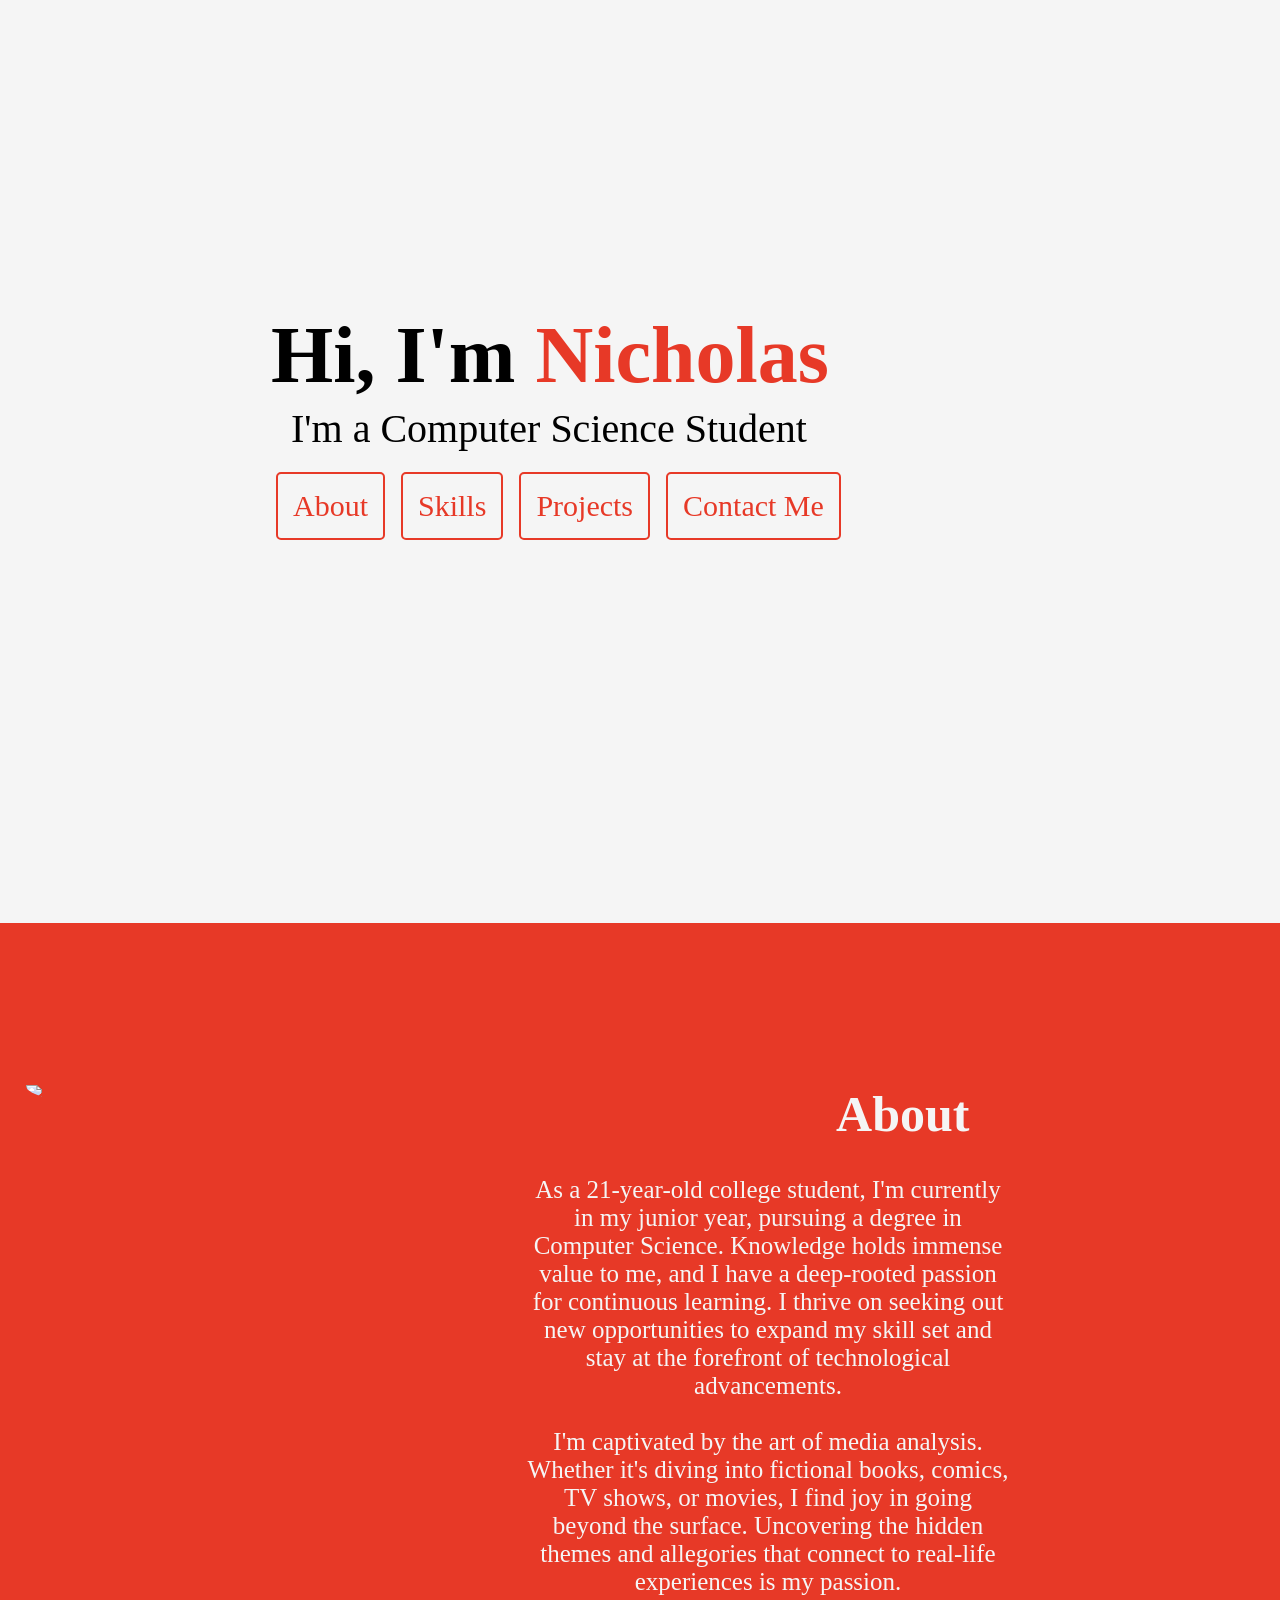
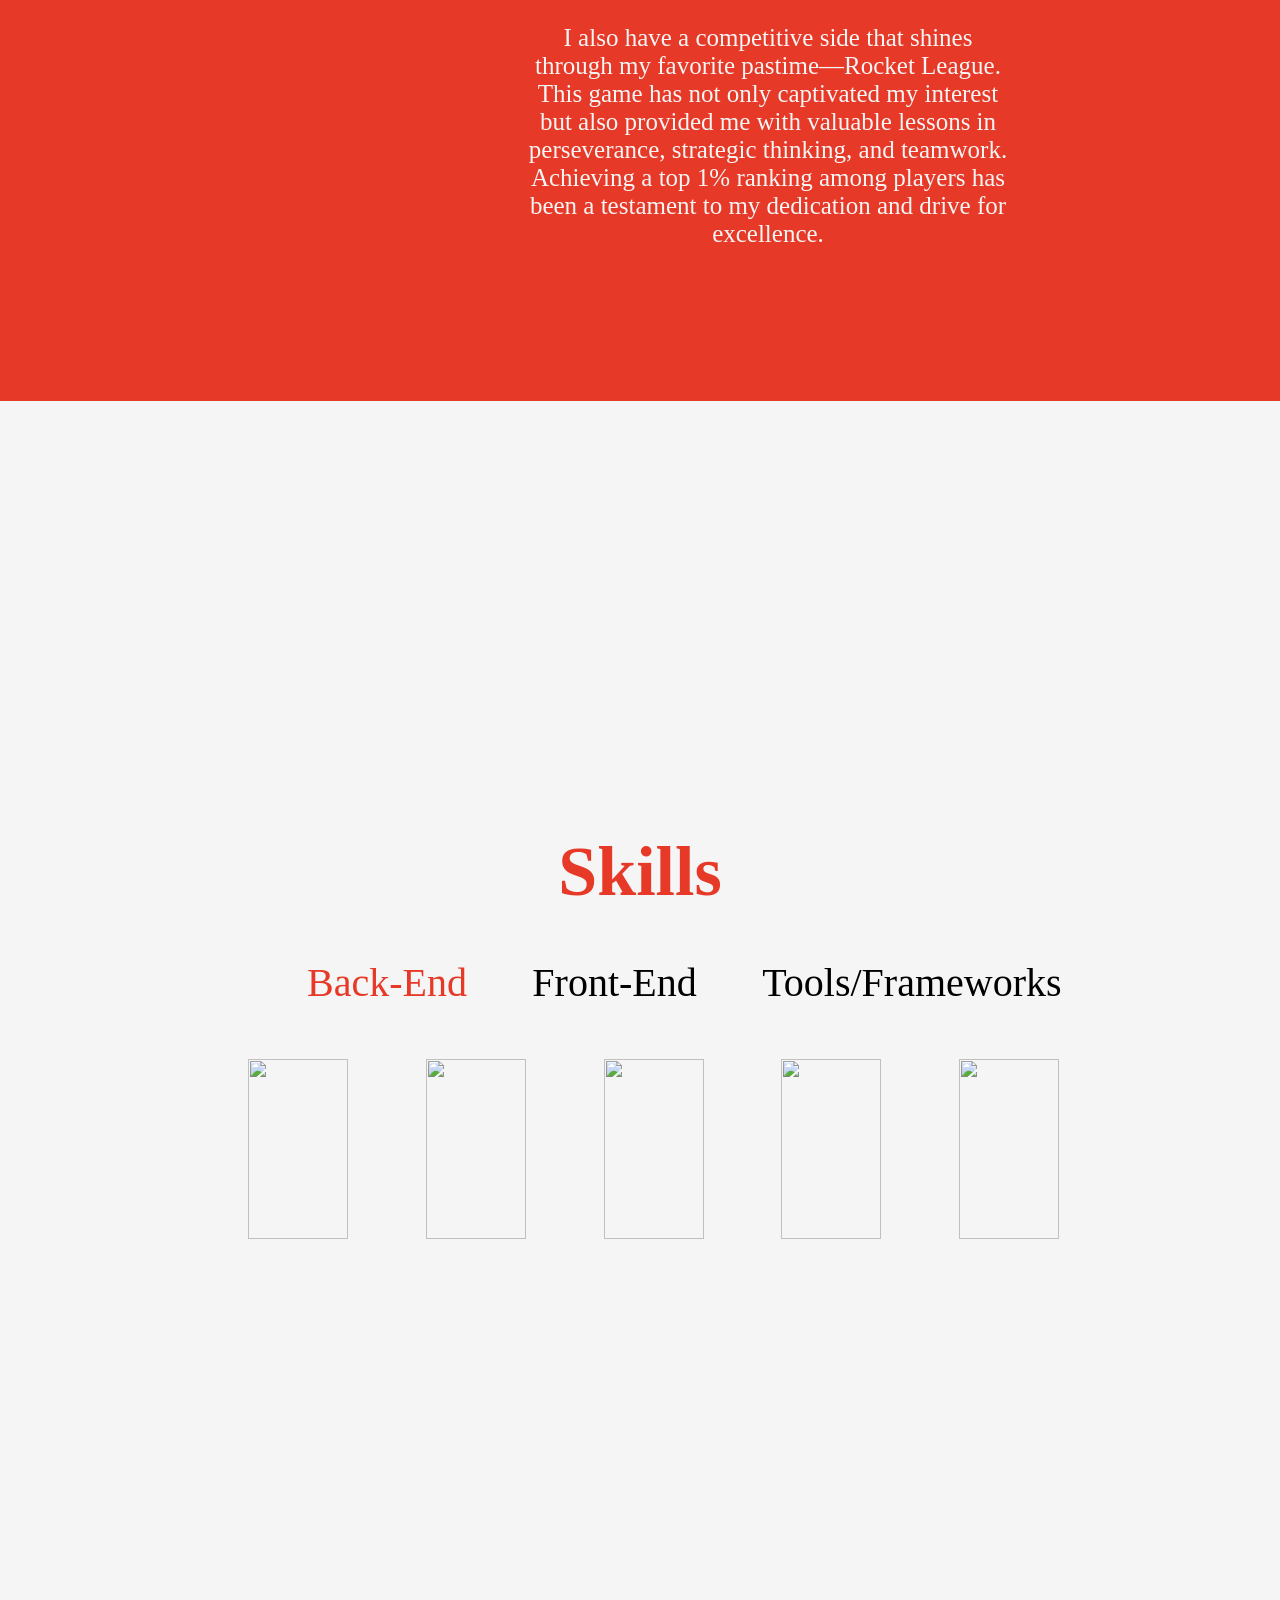
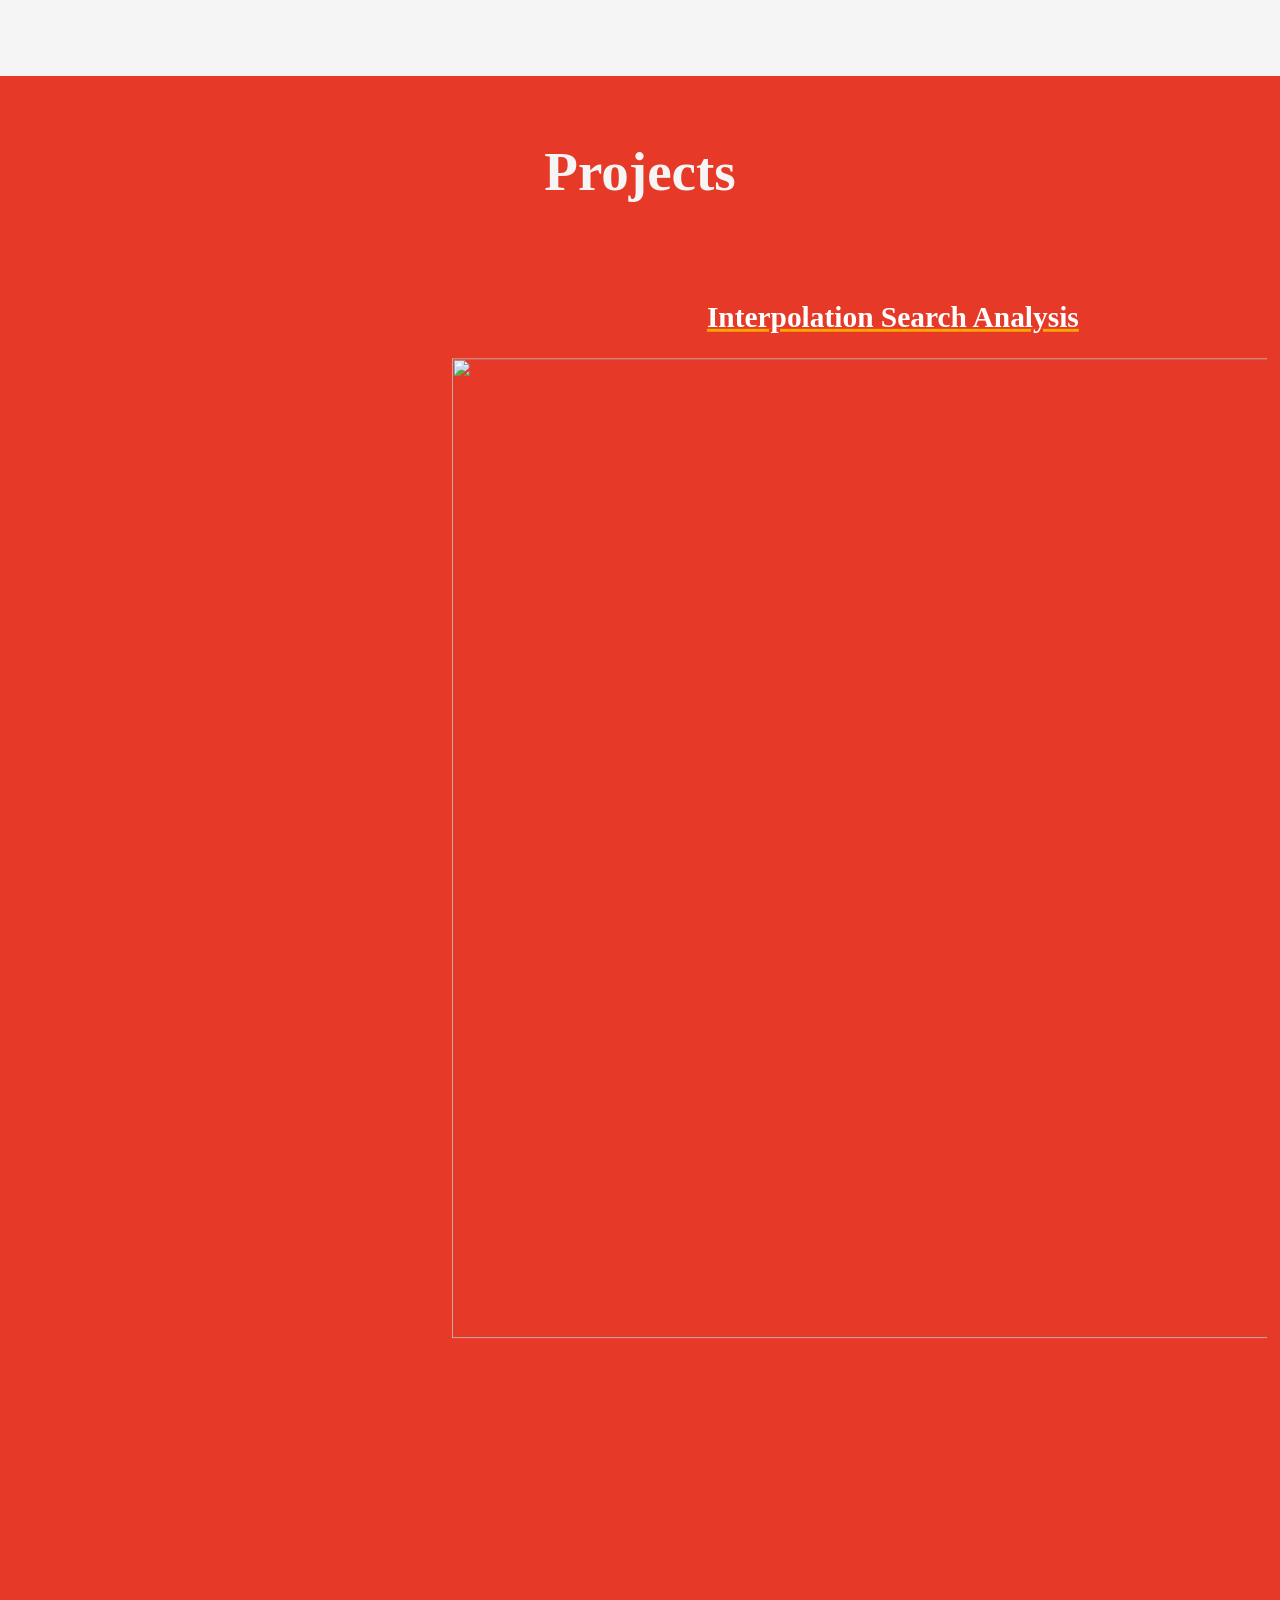
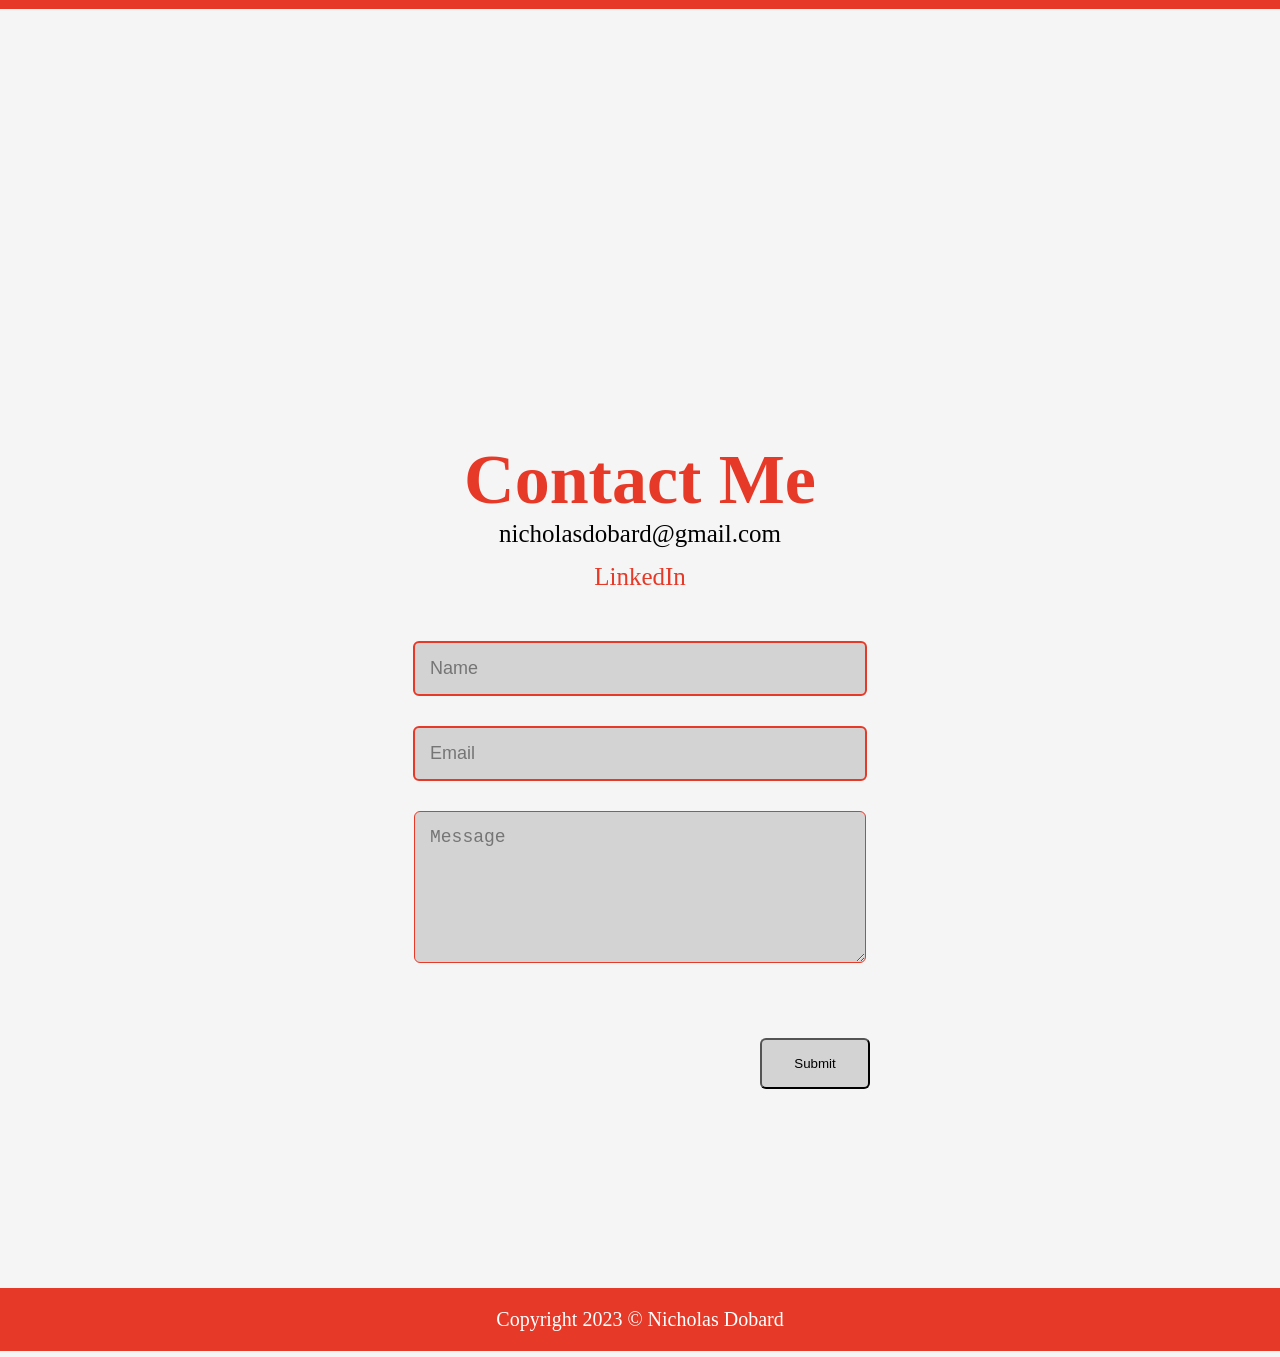
==== index.html @ c78c28ea "Portfolio Code commited outside of folder" ====
<!DOCTYPE html>
<html lang="en">
<head>
    <meta charset="UTF-8">
    <meta http-equiv="X-UA-Compatible" content="IE=edge">
    <meta name="viewport" content="width=device-width, initial-scale=1.0">
    <title>My Portfolio</title>
    <link rel="stylesheet" href="portfolio.css">
</head>
<body>
    <div class="container1">
        <ul class="particles">
          <li></li>
          <li></li>
          <li></li>
          <li></li>
          <li></li>
          <li></li>
          <li></li>
          <li></li>
          <li></li>
          <li></li>
        </ul>
    </div>
    <div id="wrapper">
        <!-- <div class="fixed-navbar">
            <li> <a href="#about">About</a></li>
            <li><a href="#skills">Skills</a></li>
            <li><a href="#projects">Projects</a></li>
            <li><a href="#contact">Contact Me</a></li>
        </div> -->
        <div class="wrapper" id="header-wrapper">
            <div class="header animate">
                <div class="introduction">
                    <h1>Hi, I'm <span>Nicholas</span></h1>
                    <p>I'm a Computer Science Student</p>
                </div>
                <div class="nav animate">
                    <ul class="animate">
                        <li> <a href="#about">About</a></li>
                        <li><a href="#skills">Skills</a></li>
                        <li><a href="#projects">Projects</a></li>
                        <li><a href="#contact">Contact Me</a></li>
                    </ul>
                </div>
            </div>
        </div>

        <div class="wrapper" id="about-wrapper">
            <div class="about animate" id="about">
                <div class="about-col-1">
                    <img src="/Images/Professional_Picture.PNG" width="500px" heigth="500px">
                </div>
                <div class="about-col-2">
                    <h1>About</h1>
                    <p class="description"> As a 21-year-old college student, I'm currently in my junior year,
                                            pursuing a degree in Computer Science. Knowledge holds immense value to me, 
                                            and I have a deep-rooted passion for continuous learning. I thrive on seeking 
                                            out new opportunities to expand my skill set and stay at the forefront of technological advancements.
                                            <br><br>
                                            I'm captivated by the art of media analysis. Whether it's diving into fictional books, comics, TV shows, or movies, 
                                            I find joy in going beyond the surface. Uncovering the hidden themes and allegories that connect to real-life 
                                            experiences is my passion.
                                            <br><br>
                                            I also have a competitive side that shines through my favorite pastime—Rocket League. This game has not only captivated 
                                            my interest but also provided me with valuable lessons in perseverance, strategic thinking, and teamwork. Achieving a 
                                            top 1% ranking among players has been a testament to my dedication and drive for excellence.
                    </p>
                </div>
            </div>
        </div>
        
        <div class="wrapper" id="skills-wrapper">
            <div class="skills animate" id="skills">
                <h1>Skills</h1>
                <ul class="option-titles">
                    <li class="options active-option" onclick="opentab('back-end')">Back-End</li>
                    <li class="options" onclick="opentab('front-end')">Front-End</li>
                    <li class="options" onclick="opentab('tools-and-frameworks')">Tools/Frameworks</li>
                </ul>
                <ul class="option-contents active-tab" id="back-end">
                    <li><img src="/Images/Java_Logo.png"></li>
                    <li><img src="/Images/C_Logo.png"></li>
                    <li><img src="/Images/Assembly_Language_Logo.png"></li>
                    <li><img src="/Images/Python_Logo.png"></li>
                    <li><img src="/Images/SQL_Logo.png"></li>
                </ul>
                <ul class="option-contents" id="front-end">
                    <li><img src="/Images/HTML5_Logo.svg.png" id="html-logo"></li>
                    <li><img src="/Images/CSS_Logo.png" id="css-logo"></li>
                    <li><img src="/Images/JavaScript_Logo.png" id="javascript-logo"></li>
                </ul>
                <ul class="option-contents" id="tools-and-frameworks">
                    <li><img src="/Images/Git_Logo.png" id="git-logo"></li>
                    <li><img src="/Images/GitHub_Logo.png" id="github-logo"></li>
                    <li><img src="/Images/VSCode_Logo.svg.png"></li>
                </ul>
            </div>
        </div>
        
        <div class="wrapper" id="projects-wrapper">
            <div class="projects animate" id="projects">
                <h1>Projects</h1>
                <div class="projects-slider">
                    <div id="project1">
                        <a href="#"><h2>Interpolation Search Analysis</h2></a>
                        <img src="/Images/Interpolation_Search_PP_Screenshot.PNG" class="project-image">
                    </div>
    
                    <!-- <div id="project2">
                        <img src="/Images/PlaceHolder.png" class="project-image">
                    </div> -->
    
                    <!-- <div id="project3">
                        <img src="/Images/PlaceHolder.png" class="project-image">
                    </div> -->
                </div>
            </div>
        </div>
        
        <div class="wrapper" id="contact-wrapper">
            <div class="contact animate" id="contact">
                <h1>Contact Me</h1>
                <div class="contact-form">
                    <p>nicholasdobard@gmail.com</p>
                    <p class="linkedin"><a target="_blank" href="https://www.linkedin.com/in/nicholas-dobard-ab93b124b/">LinkedIn</a></p>
                    <form name="contact-me" id="contact-form" method="POST" action="https://script.google.com/macros/s/AKfycbzdjwqutkIZ5QpeIM6JrHHH19_CLEbJBkYgJ1dKr4eNOBIBSAzCtzyjX-JtgsGbfuw4/exec">
                        <input name="Name" type="text" id="name" placeholder="Name" required>
                        <input name="Email" type="email" id="email" placeholder="Email" required>
                        <textarea name="Message" rows="6" placeholder="Message"></textarea>
                        <div class="button">
                            <div class="lds-ring hide" id="lds-ring"><div></div><div></div><div></div><div></div></div>
                            <button type="submit" class="btn" id="submit-button">Submit</button>
                        </div>
                    </form>
                </div>
                <div class="contact-form-success">
                    <span class="animate" id="success-msg"></span>
                </div>
            </div>
        </div>
        
        <div id="footer-wrapper">
            <div class="footer">
                <div class="copyright">
                    <p>Copyright 2023 © Nicholas Dobard</p>
                </div>
            </div>
        </div>
        
    </div>

    
</body>
<script type="text/javascript" src="portfolio.js"></script>
</html>
---- portfolio.css ----
body {
    background-color: #F5F5F5;
    width: 100%;
    height: 100%;
    padding: 0px;
    margin: 0px;
}

#wrapper {
    display: flex;
    flex-wrap: wrap;
    justify-content: space-between;
}

.fixed-navbar {
    overflow: hidden;
    background-color: #333;
    position: fixed;
    top: 0;
    right: 0;
    float: right;
    height: 100px;
    z-index: 9999;
}

.header span {
    color: #E73927;
}

html {
    scroll-behavior: smooth;
}

.hide {
    display: none;
}

.invisible {
    visibility: hidden;
}

#header-wrapper {
    position: relative;
    font-size: 40px;
    margin-left: 20%;
    margin-top: 20%;
}

.header {
    /* position: relative;
    font-size: 40px;
    margin-left: 20%;
    margin-top: 20%; */
}

.header h1 {
    margin-left: 15px;
}

.header p {
    margin-top: -50px;
    margin-left: 35px;
}

.header ul {
    margin: 0;
    padding: 0;
    list-style: none;
    font-size: 30px;
    margin-top: -20px;
}

.header li {
    float: left;
}

.header li a {
    display: block;
    box-shadow: inset 0 0 0 0 #E73927;
    color: #E73927;
    padding: 0 .25rem;
    margin: 0 -.25rem;
    transition: color .3s ease-in-out, box-shadow .6s ease-in-out;
    margin-left: 20px;
    padding: 15px;
    text-decoration: inherit;
    color: inherit;
    border: solid 2px #E73927;
    border-radius: 5px;
    color: #E73927;
}

.header li a:hover {
    box-shadow: inset 200px 0 0 0 #E73927;
    color: black;
}

#about-wrapper {
    background-color: #E73927;
    position: relative;
    width: 100%;
    margin-top: 30%;
    text-align: center;
}

.about {
    /* background-color: #E73927;
    position: relative;
    width: 100%;
    margin-top: 30%;
    text-align: center; */
}

.about h1 {
    font-size: 50px;
    color: #F5F5F5;
    padding-top: 10%;
    padding-left: 20%;
}


.about .description {
    font-size: 25px;
    color: #F5F5F5;
    padding-left: 41%;
    max-width: 38%;
    min-width: 38%;
    padding-bottom: 10%;
}

@media screen and (max-width: 660px) {
    .about h1 {
        font-size: 40px;
    }

    .about .description {
        font-size: 18px;
    }
}

.about img {
    position: relative;
    float: left;
    padding-top: 10%;
    padding-left: 2%;
    border-radius: 50%;
}

#skills-wrapper {
    position: relative;
    width: 100%;
    margin-top: 30%;
    text-align: center;
}

.skills {
    /* position: relative;
    width: 100%;
    margin-top: 30%;
    text-align: center; */
}

.skills h1 {
    font-size: 70px;
    color: #E73927;
}

.skills ul {
    list-style: none;
    display: block;
    padding-right: 1%;
}

.options {
    font-size: 40px;
    display: inline-block;
    margin-left: 5%;
    cursor: pointer;
}

.options:hover {
    color: #E73927;
}

.options.active-option {
    color: #E73927;
}

.options::after {
    content: '';
    background: #681c75;
    position: absolute;
}

.options.active-option::after {
    width: 100%;
}

.option-contents.active-tab li {
    display: inline-flex;
    flex-wrap: wrap;
    padding: 3%;
}

.option-contents li {
    display: none;
}

.skills img {
    width: 100px;
    height: 180px;
}

#css-logo {
    width: 170px;
    height: 210px;
}

#html-logo {
    width: 150px;
    height: 180px;
}

#javascript-logo {
    width: 120px;
    height: 180px;
}

#git-logo {
    width: 300px;
    height: 180px;
}

#github-logo {
    width: 200px;
    padding-right: 120px;
}

#projects-wrapper {
    background-color: #E73927;
    position: relative;
    width: 100%;
    margin-top: 30%;
}

.projects {
    /* background-color: #E73927;
    position: relative;
    width: 100%;
    margin-top: 30%; */
}

.projects h1 {
    font-size: 55px;
    margin-top: 5%;
    text-align: center;
    color: #F5F5F5;
}

.project-image {
    width: 900px;
    height: 1000px;
}

.projects-slider.active {
    cursor: grabbing;
    cursor: -webkit-grabbing;
    transform: scale(1);
}

.projects-slider::-webkit-scrollbar {
    display: none;
}

.projects-slider {
    margin-bottom: 10%;
    transform: scale(0.98);
    overflow-x: auto;
    overflow-y: hidden;
    white-space: nowrap;
    cursor: grab;
    -ms-overflow-style: none;
    scrollbar-width: none;
}



.projects-slider div {
    display: inline-block;
    padding-top: 2%;
    margin-bottom: 10%;
}

.projects-slider div + div {
    margin-left: 30%;
}

#project1 {
    margin-left: 35%;
}

#project1 h2 {
    color: white;
    font-size: 30px;
    text-align: center;
}

#project1 a {
    color: orange;
}

#project1 a:hover {
    top: -10px;
    color: purple;
}

#contact-wrapper {
    width: 100%;
    position: relative;
    margin-top: 30%;
    text-align: center;
}

.contact {
    /* width: 100%;
    position: relative;
    margin-top: 30%;
    text-align: center; */
}

.contact h1 {
    margin-bottom: 0;
    font-size: 70px;
    color: #E73927;
}

.contact p {
    margin-top: 0;
    margin-bottom: 0;
    font-size: 25px;
}

.contact-form-success {
    margin-top: 5%;
}

.contact span {
    font-size: 35px;
}

.linkedin a {
    display: inline-block; 
    position: relative;
    text-decoration: none;
    color: #E73927;
    cursor: pointer;
    top: 0;
    transition: top ease 0.5s;
}

.linkedin a:hover {
    top: -10px;
}

.contact p + p {
    padding-top: 15px;
}

.contact-form {
    position: relative;
    max-width: 700px;
    margin: auto;
}

form {
    display: inline-block;
    align-items: center;
    padding-top: 5%;
}

form input, form textarea {
    background: #D3D3D3;
    color: #E73927;
    font-size: 18px;
    border-style: solid;
    border-color: #E73927;
    border-radius: 6px;
    padding: 15px;
    margin: 15px 0;
    width: 60%;
    float: center;
}

.button {
    margin: 8%;
    margin-bottom: 1%;
    padding-left: 50%;
}

.btn {
    padding: 16px 32px;
    border-radius: 6px;
    cursor: pointer;
    background-color: #D3D3D3;
}

.btn:active {
    background-color: #E73927;
}

#success-msg {
    color: #E73927;
}

#footer-wrapper {
    width: 100%;
    margin-top: 10%;
    background-color: #E73927;
    text-align: center;
    font-size: 20px;
    color: white;
}

.footer {
    /* width: 100%;
    margin-top: 10%;
    background-color: #E73927;
    text-align: center;
    font-size: 20px;
    color: white; */
}



/* Background!! */
.container1 {
    z-index: -9999;
    position: absolute;
    width: 100%;
    height: 120%;
}

.particles {
    position: absolute;
    top: 0;
    left: 0;
    width: 100%;
    height: 100%;
    overflow: hidden;
    margin: 0px;
    padding: 0px;
}
  
.particles li {
    position: absolute;
    display: block;
    list-style: none;
    width: 20px;
    height: 20px;
    background: rgba(255, 255, 255, 0.2);
    -webkit-animation: animate 25s linear infinite;
    animation: animate 25s linear infinite;
    bottom: -150px;
  
    &:nth-child(1) {
        left: 25%;
        width: 80px;
        height: 80px;
        -webkit-animation-delay: 0s;
        animation-delay: 0s;
        background: #f25f5c;
    }
    &:nth-child(2) {
        left: 10%;
        width: 20px;
        height: 20px;
        -webkit-animation-delay: 2s;
        animation-delay: 2s;
        -webkit-animation-duration: 12s;
        animation-duration: 12s;
        background: #ffe066;
    }
    &:nth-child(3) {
        left: 70%;
        width: 20px;
        height: 20px;
        -webkit-animation-delay: 4s;
        animation-delay: 4s;
        background: #247ba0;
    }
    &:nth-child(4) {
        left: 40%;
        width: 60px;
        height: 60px;
        -webkit-animation-delay: 0s;
        animation-delay: 0s;
        -webkit-animation-duration: 18s;
        animation-duration: 18s;
        background: #70c1b3;
    }
    &:nth-child(5) {
        left: 65%;
        width: 20px;
        height: 20px;
        -webkit-animation-delay: 0s;
        animation-delay: 0s;
        background: #50514f;
    }
    &:nth-child(6) {
        left: 75%;
        width: 110px;
        height: 110px;
        -webkit-animation-delay: 3s;
        animation-delay: 3s;
        background: #f25f5c;
    }
    &:nth-child(7) {
        left: 35%;
        width: 150px;
        height: 150px;
        -webkit-animation-delay: 7s;
        animation-delay: 7s;
        background: #ffe066;
    }
    &:nth-child(8) {
        left: 50%;
        width: 25px;
        height: 25px;
        -webkit-animation-delay: 15s;
        animation-delay: 15s;
        -webkit-animation-duration: 45s;
        animation-duration: 45s;
        background: #247ba0;
    }
    &:nth-child(9) {
        left: 20%;
        width: 15px;
        height: 15px;
        -webkit-animation-delay: 2s;
        animation-delay: 2s;
        -webkit-animation-duration: 35s;
        animation-duration: 35s;
        background: #70c1b3;
    }
    &:nth-child(10) {
        left: 85%;
        width: 150px;
        height: 150px;
        -webkit-animation-delay: 0s;
        animation-delay: 0s;
        -webkit-animation-duration: 11s;
        animation-duration: 11s;
        background: #50514f;
    }
}


/* Animations!! */

.animate.wipe-enter {
    animation-name: wipe-enter;
    animation-duration: 1s;
}

@keyframes wipe-enter {
    0% {
        transform: scale(0, .025);
    }

    50% {
        transform: scale(1, .025);
    }
}

.animate.pop {
    animation-fill-mode: both;
    animation-duration: 1.2s;
    animation-delay: 0.2s;
    animation-name: pop;
    animation-timing-function: cubic-bezier(.26, .53, .74, 1.48);
}

@keyframes pop {
    0% {
        opacity: 0;
        transform: scale(0.5, 0.5);
    }

    100% {
        opacity: 1;
        transform: scale(1, 1);
    }
}

.animate.fade-out {
    animation-duration: .6s;
    animation-name: fade-out;
}

@keyframes fade-out {
    0% {
        opacity: 1;
    }
    
    100% {
        opacity: 0;
    }
}

@-webkit-keyframes animate {
    0% {
      -webkit-transform: translateY(0) rotate(0deg);
      transform: translateY(0) rotate(0deg);
      opacity: 1;
      border-radius: 0;
    }
    100% {
      -webkit-transform: translateY(-1000px) rotate(720deg);
      transform: translateY(-1000px) rotate(720deg);
      opacity: 0;
      border-radius: 50%;
    }
}
  
  @keyframes animate {
    0% {
      -webkit-transform: translateY(0) rotate(0deg);
      transform: translateY(0) rotate(0deg);
      opacity: 1;
      border-radius: 0;
    }
    100% {
      -webkit-transform: translateY(-1000px) rotate(720deg);
      transform: translateY(-1000px) rotate(720deg);
      opacity: 0;
      border-radius: 50%;
    }
}

/* Animation Delays */
.delay-1 { animation-delay: 0.6s}
.delay-2 { animation-delay: 0.7s}
.delay-3 { animation-delay: 0.8s}

/* Loading Animation */
.lds-ring {
    display: inline-block;
    position: relative;
    width: 80px;
    height: 80px;
}

.lds-ring.hide {
    display: none;
}

  .lds-ring div {
    box-sizing: border-box;
    display: block;
    position: absolute;
    width: 64px;
    height: 64px;
    margin: 8px;
    border: 8px solid #E73927;
    border-radius: 50%;
    animation: lds-ring 1.2s cubic-bezier(0.5, 0, 0.5, 1) infinite;
    border-color: #E73927 transparent transparent transparent;
}

  .lds-ring div:nth-child(1) {
    animation-delay: -0.45s;
}

  .lds-ring div:nth-child(2) {
    animation-delay: -0.3s;
}

  .lds-ring div:nth-child(3) {
    animation-delay: -0.15s;
}

  @keyframes lds-ring {
    0% {
      transform: rotate(0deg);
    }
    100% {
      transform: rotate(360deg);
    }
}
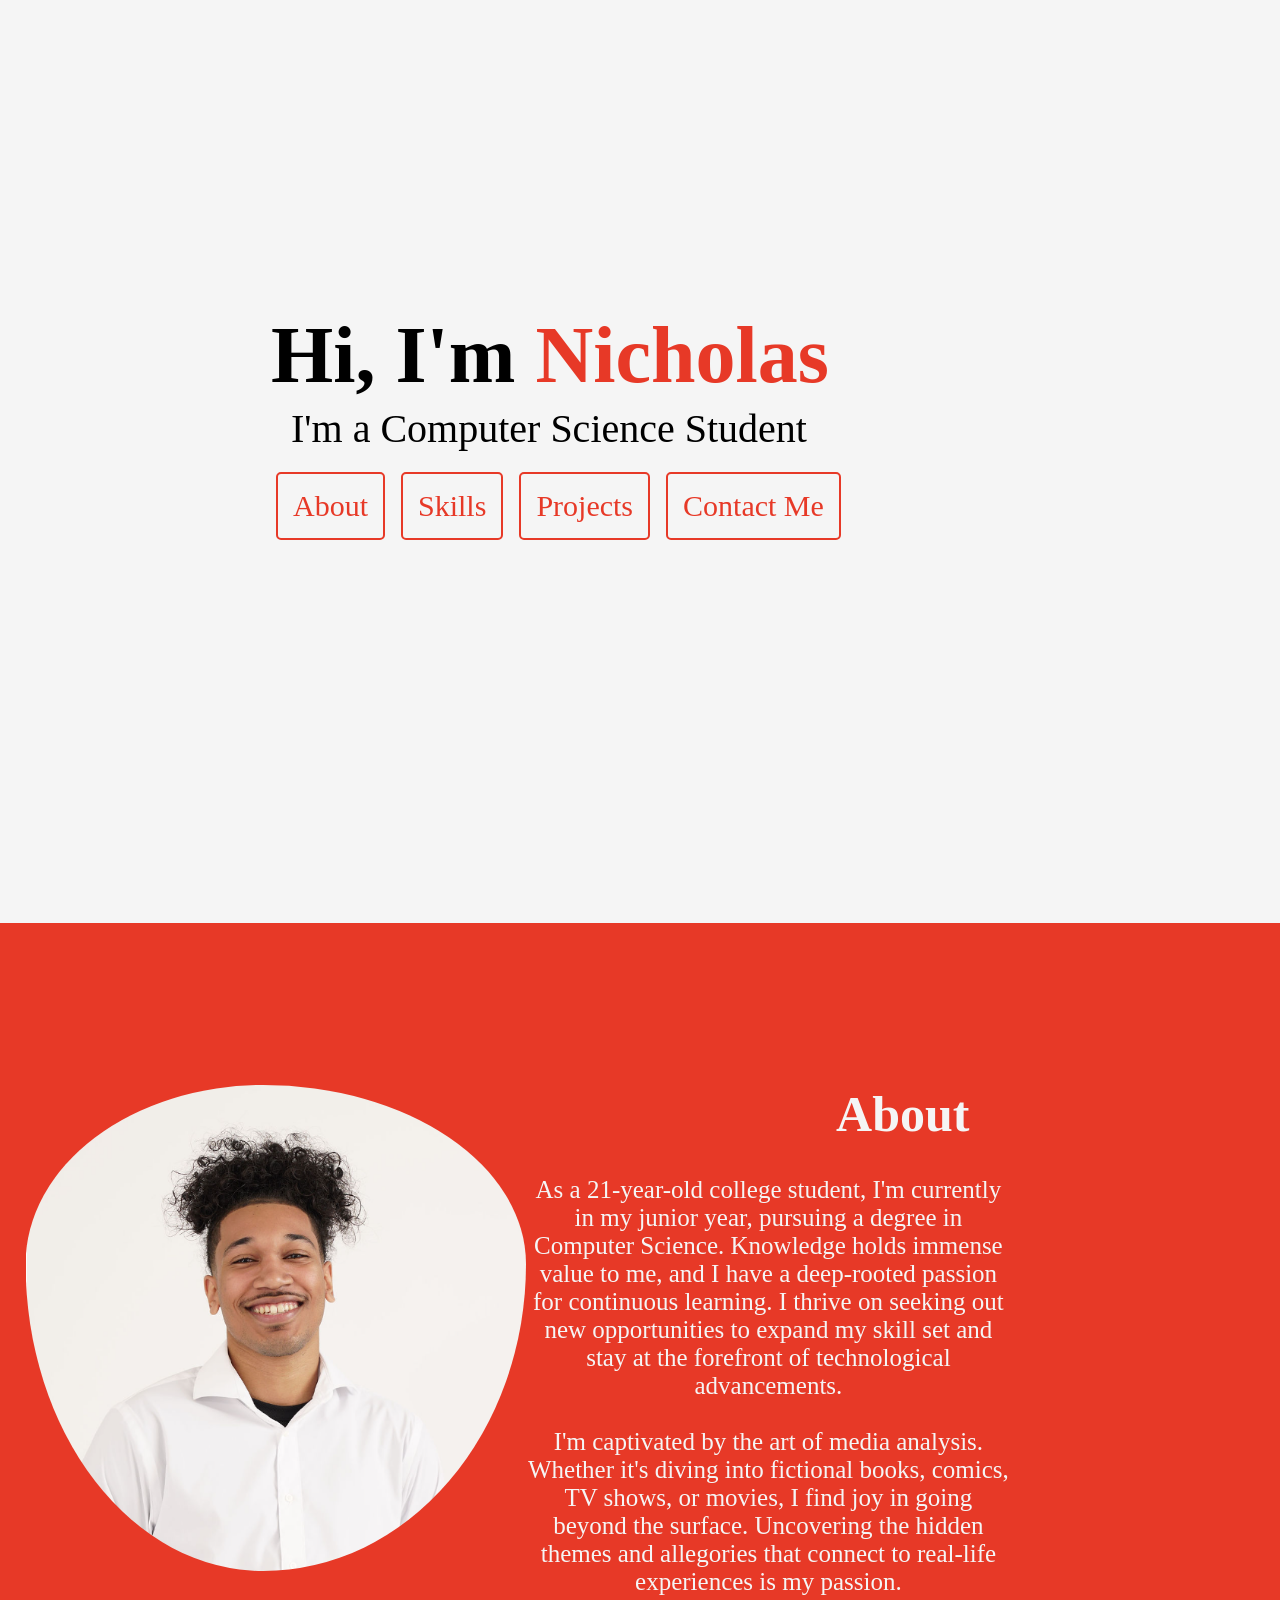
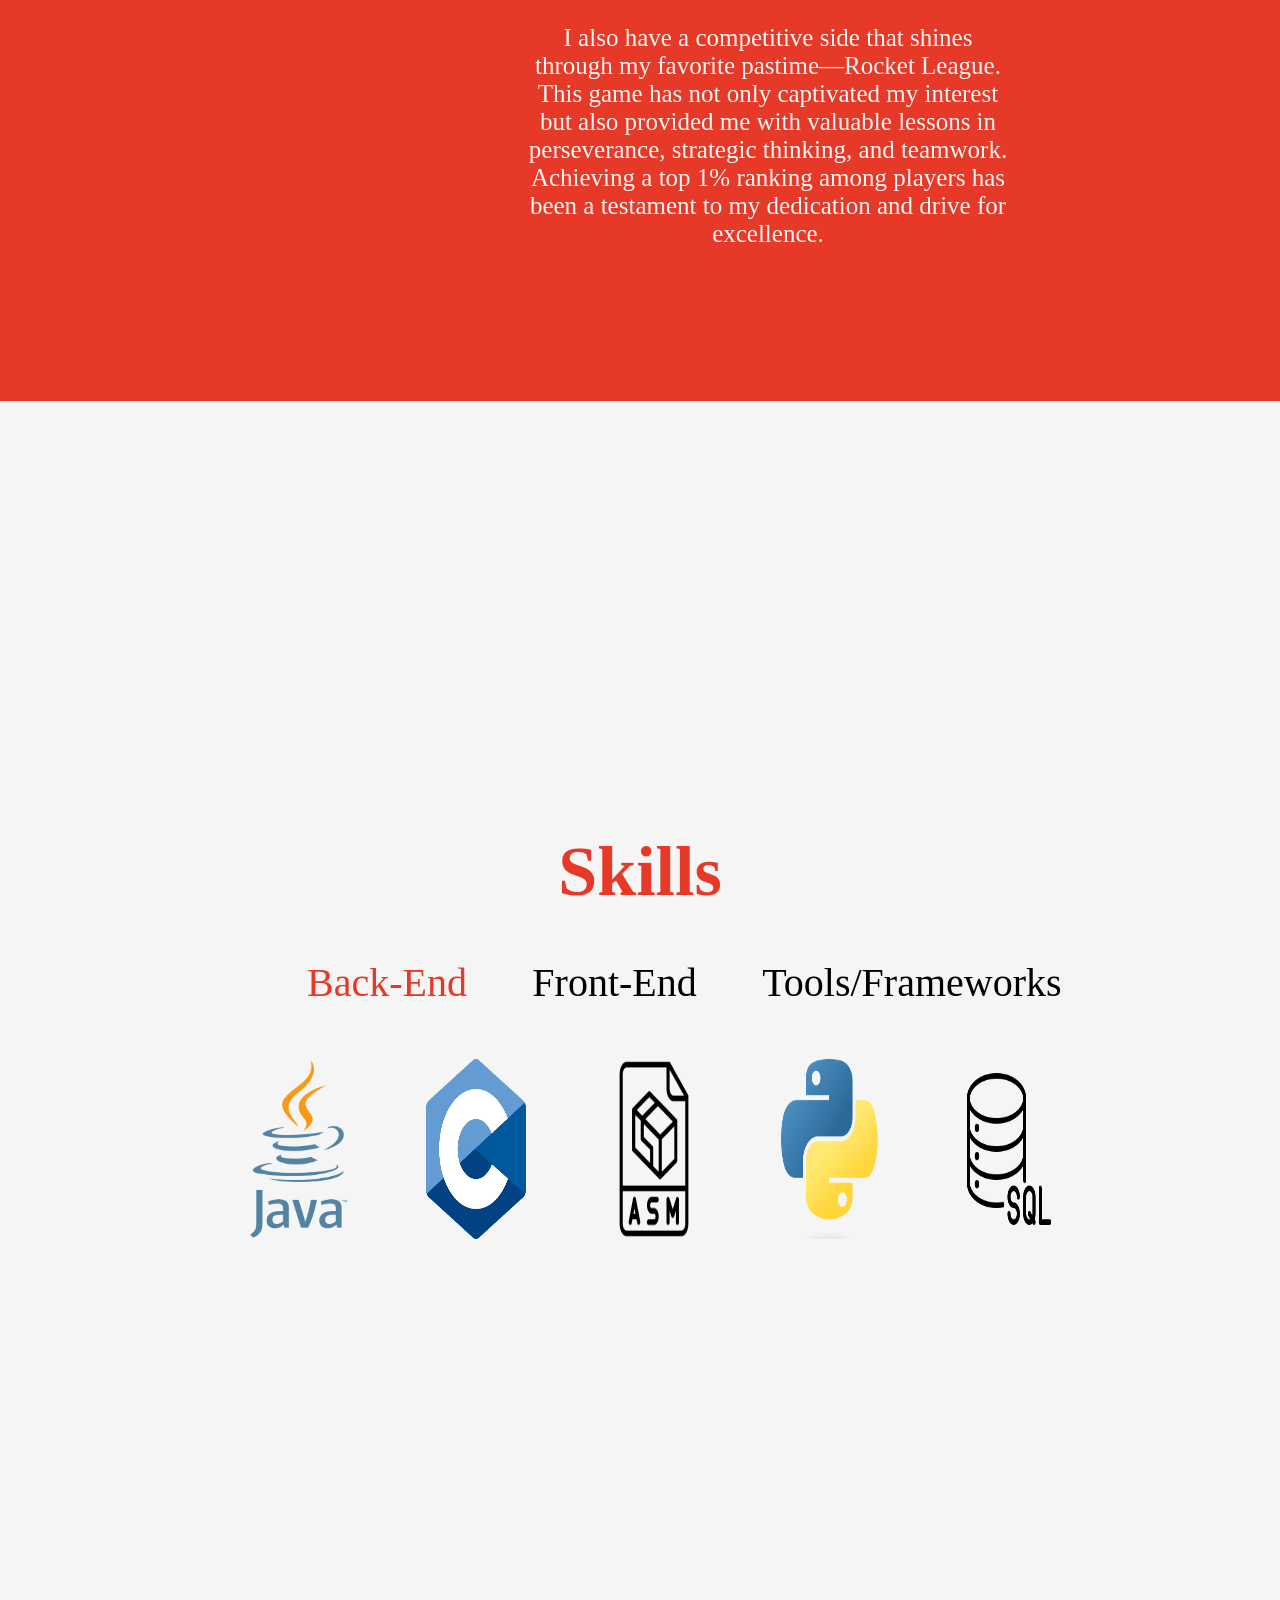
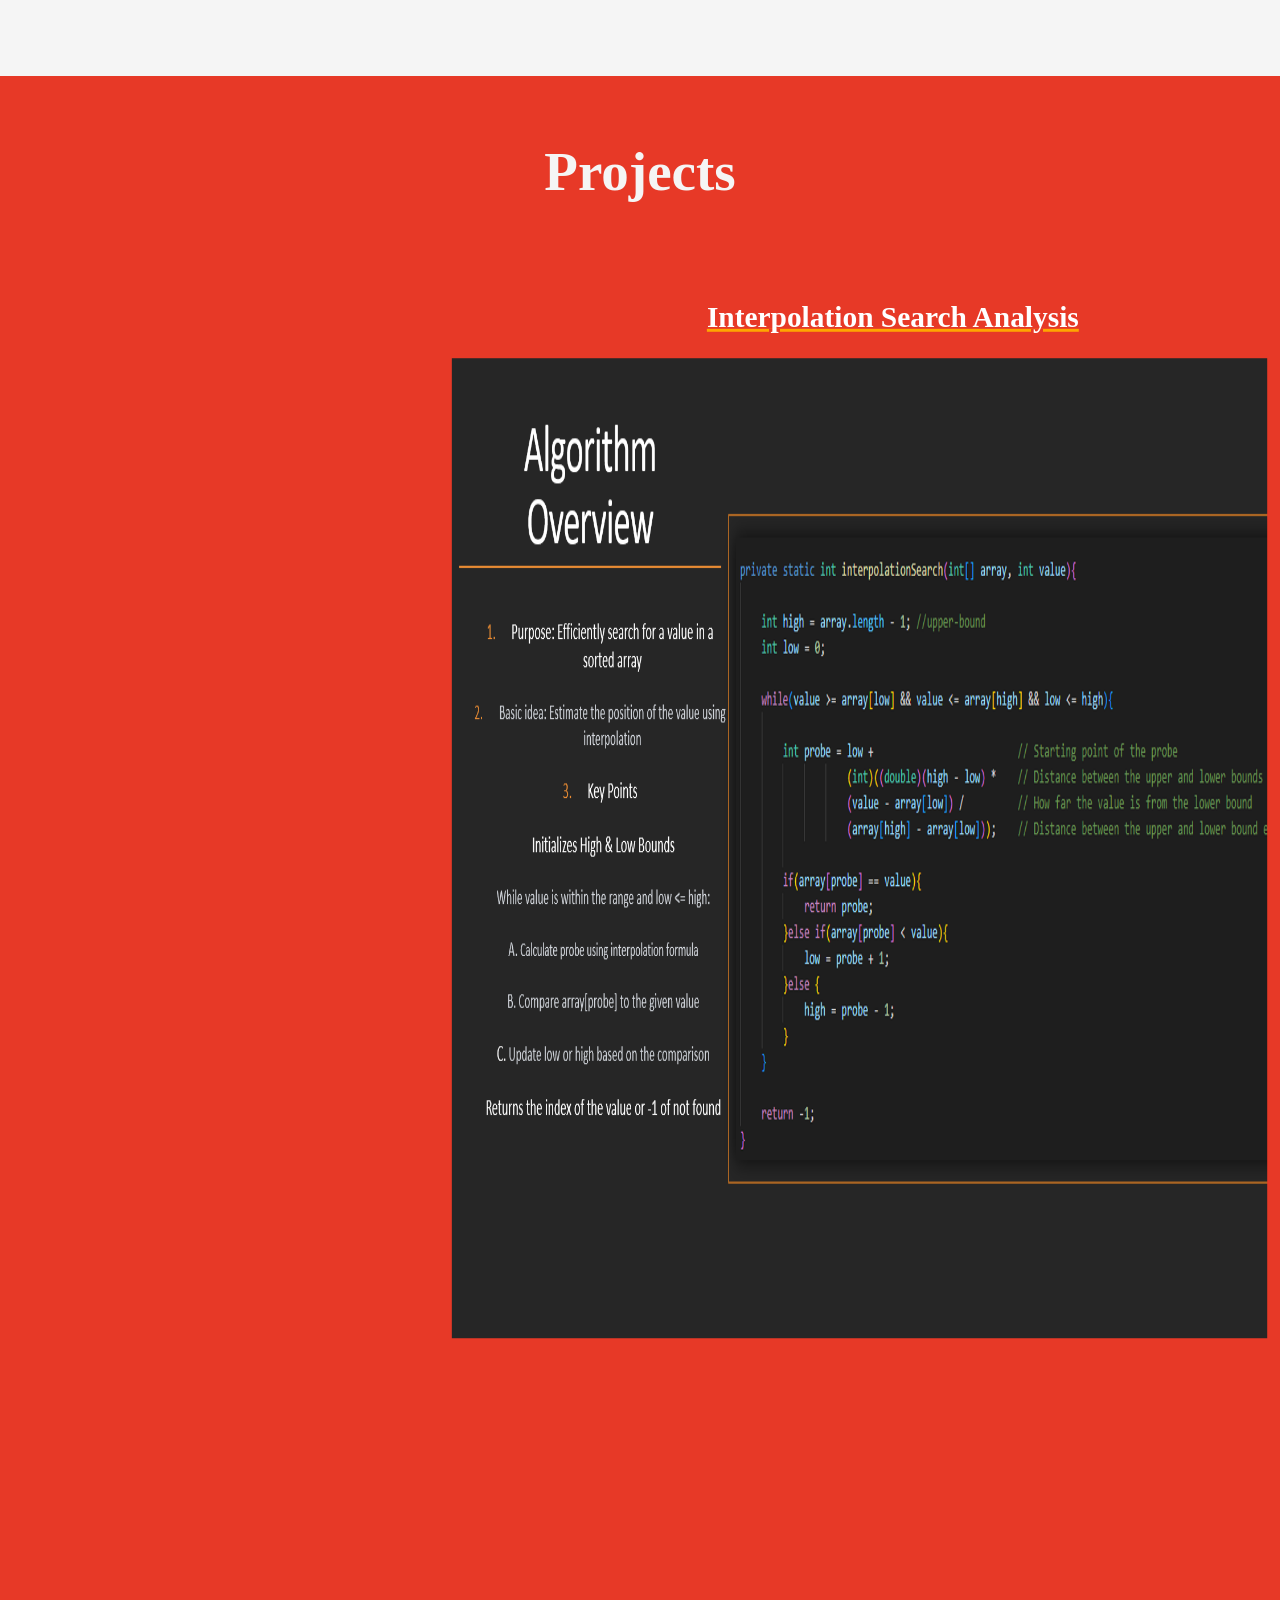
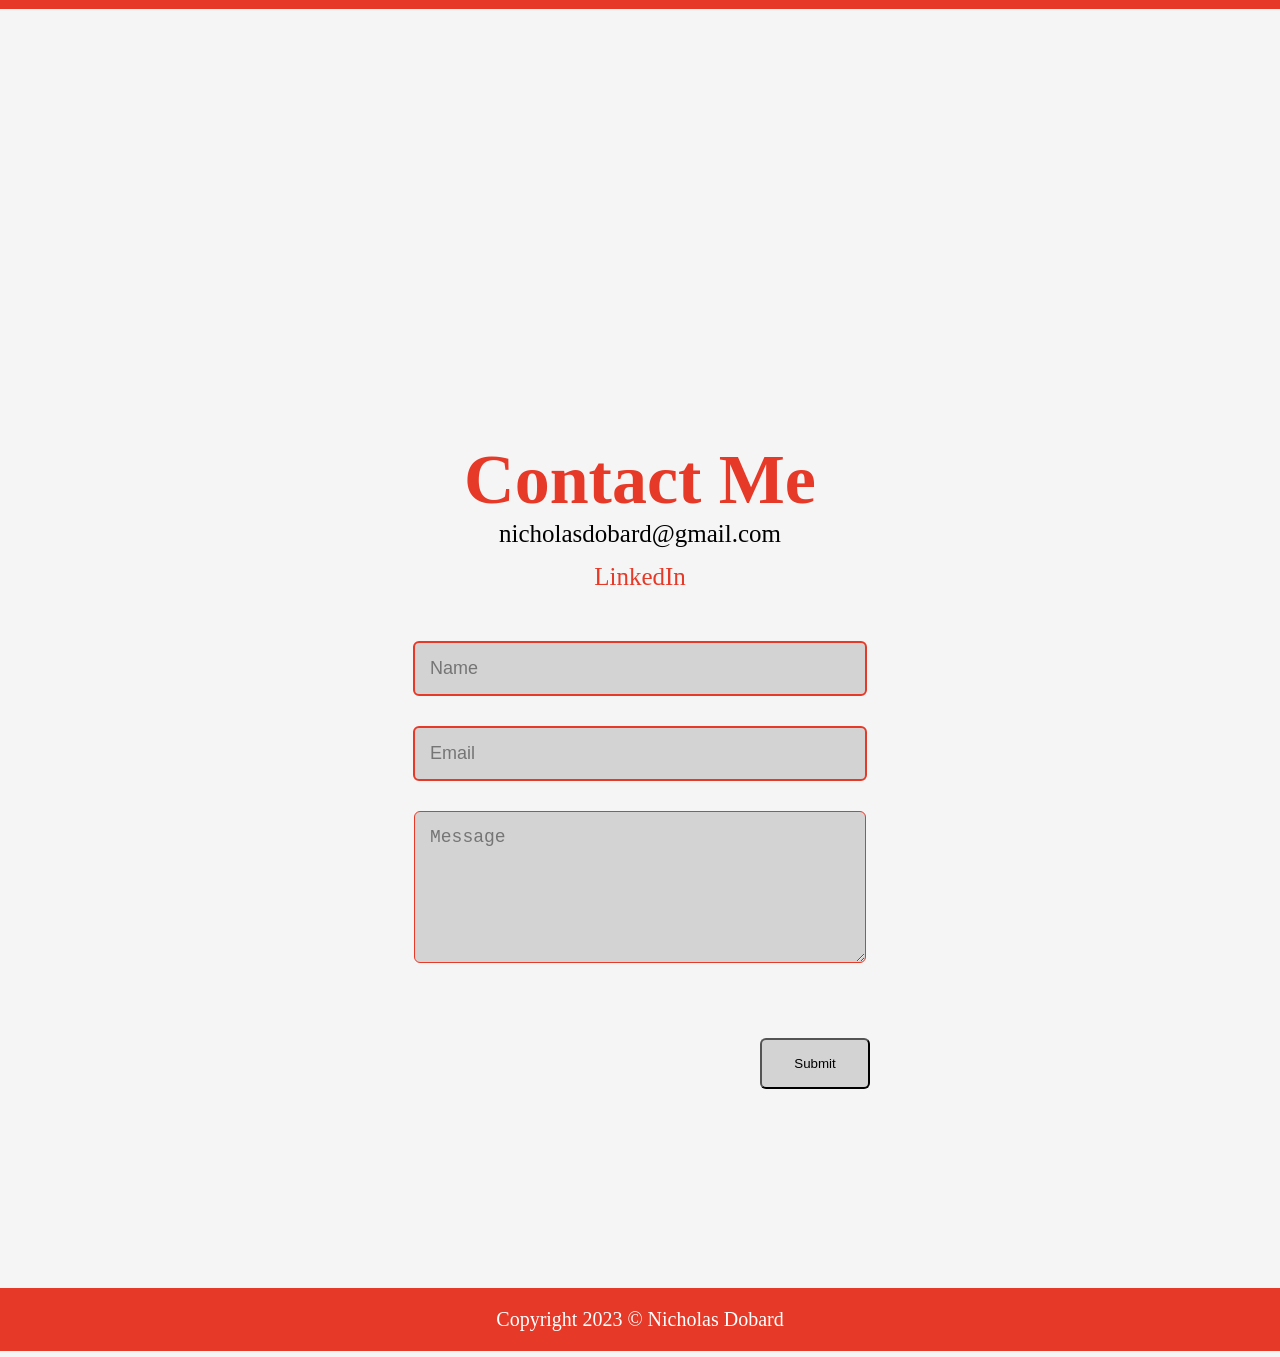
==== commit 764fcb7e: "Commit code outside of PortfolioWebsite folder" ====
--- a/index.html
+++ b/index.html
@@ -153,4 +153,4 @@
     
 </body>
 <script type="text/javascript" src="portfolio.js"></script>
-</html>+</html>
